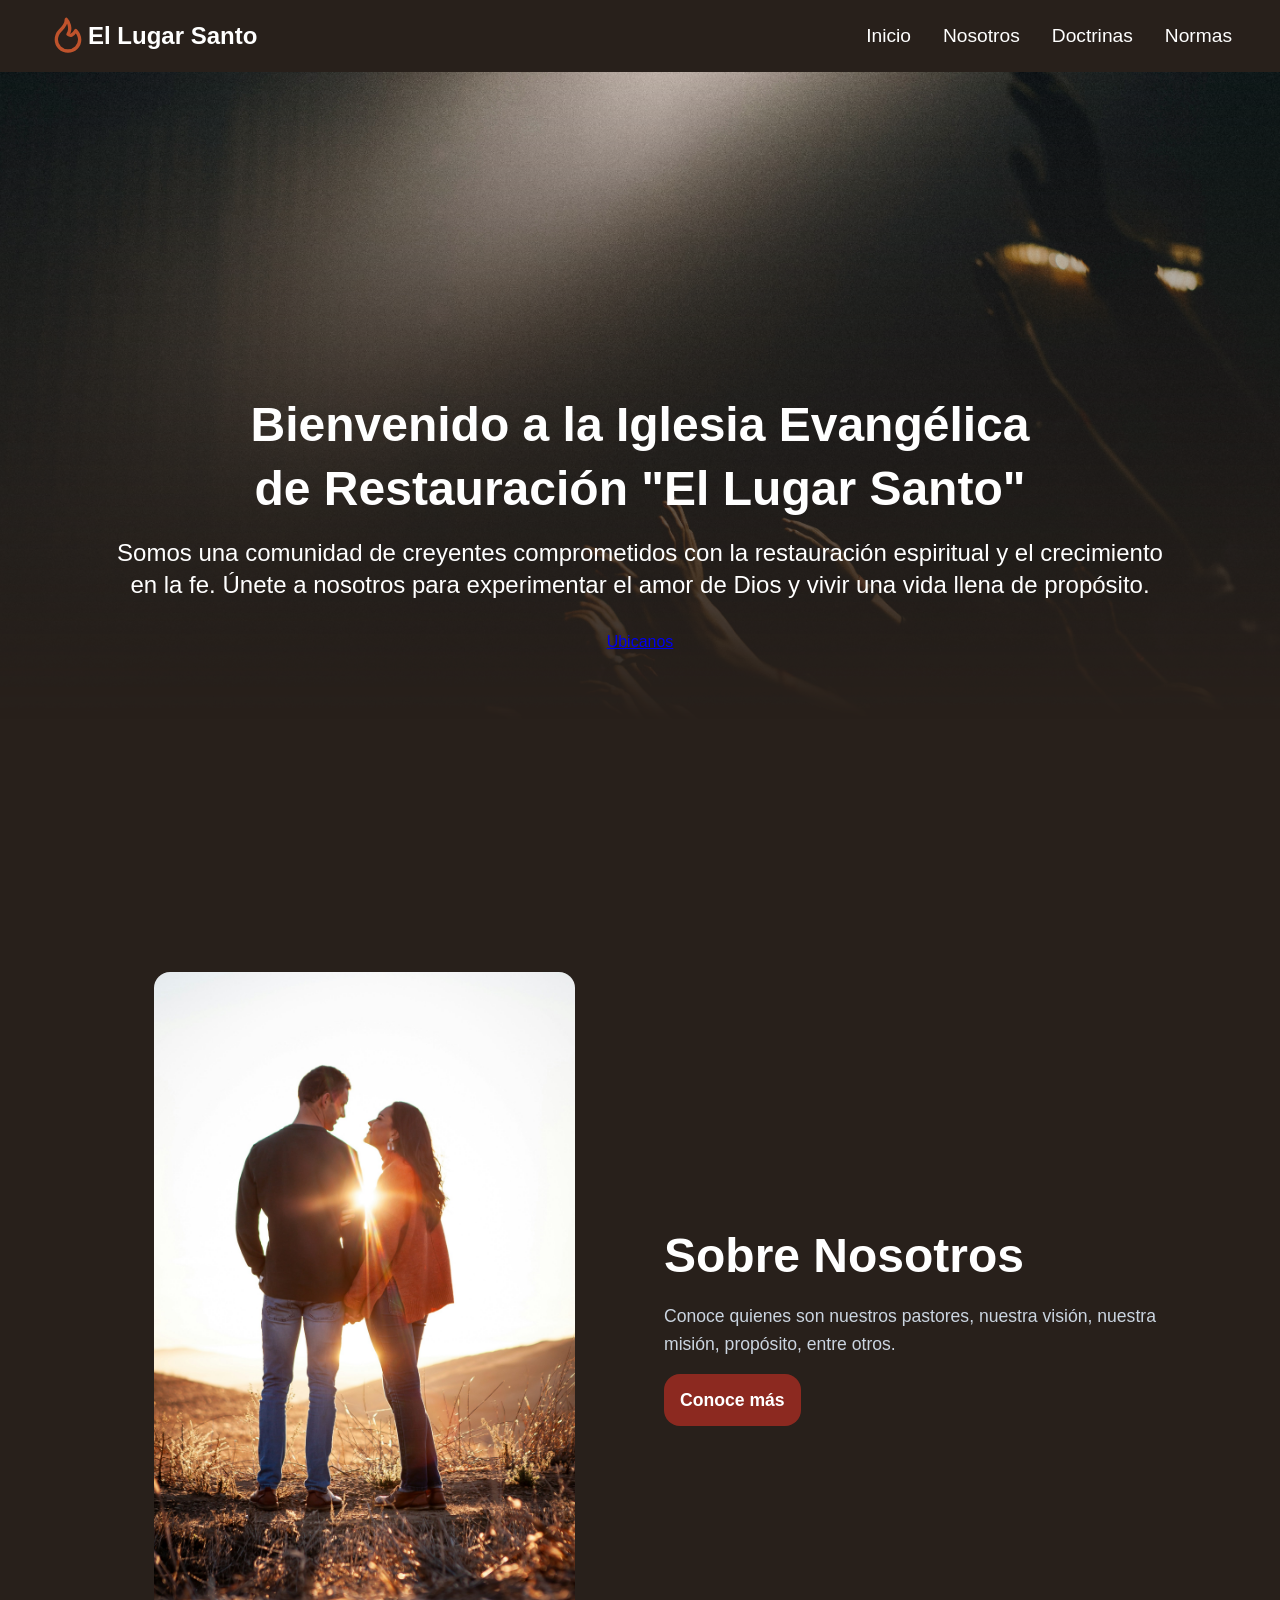
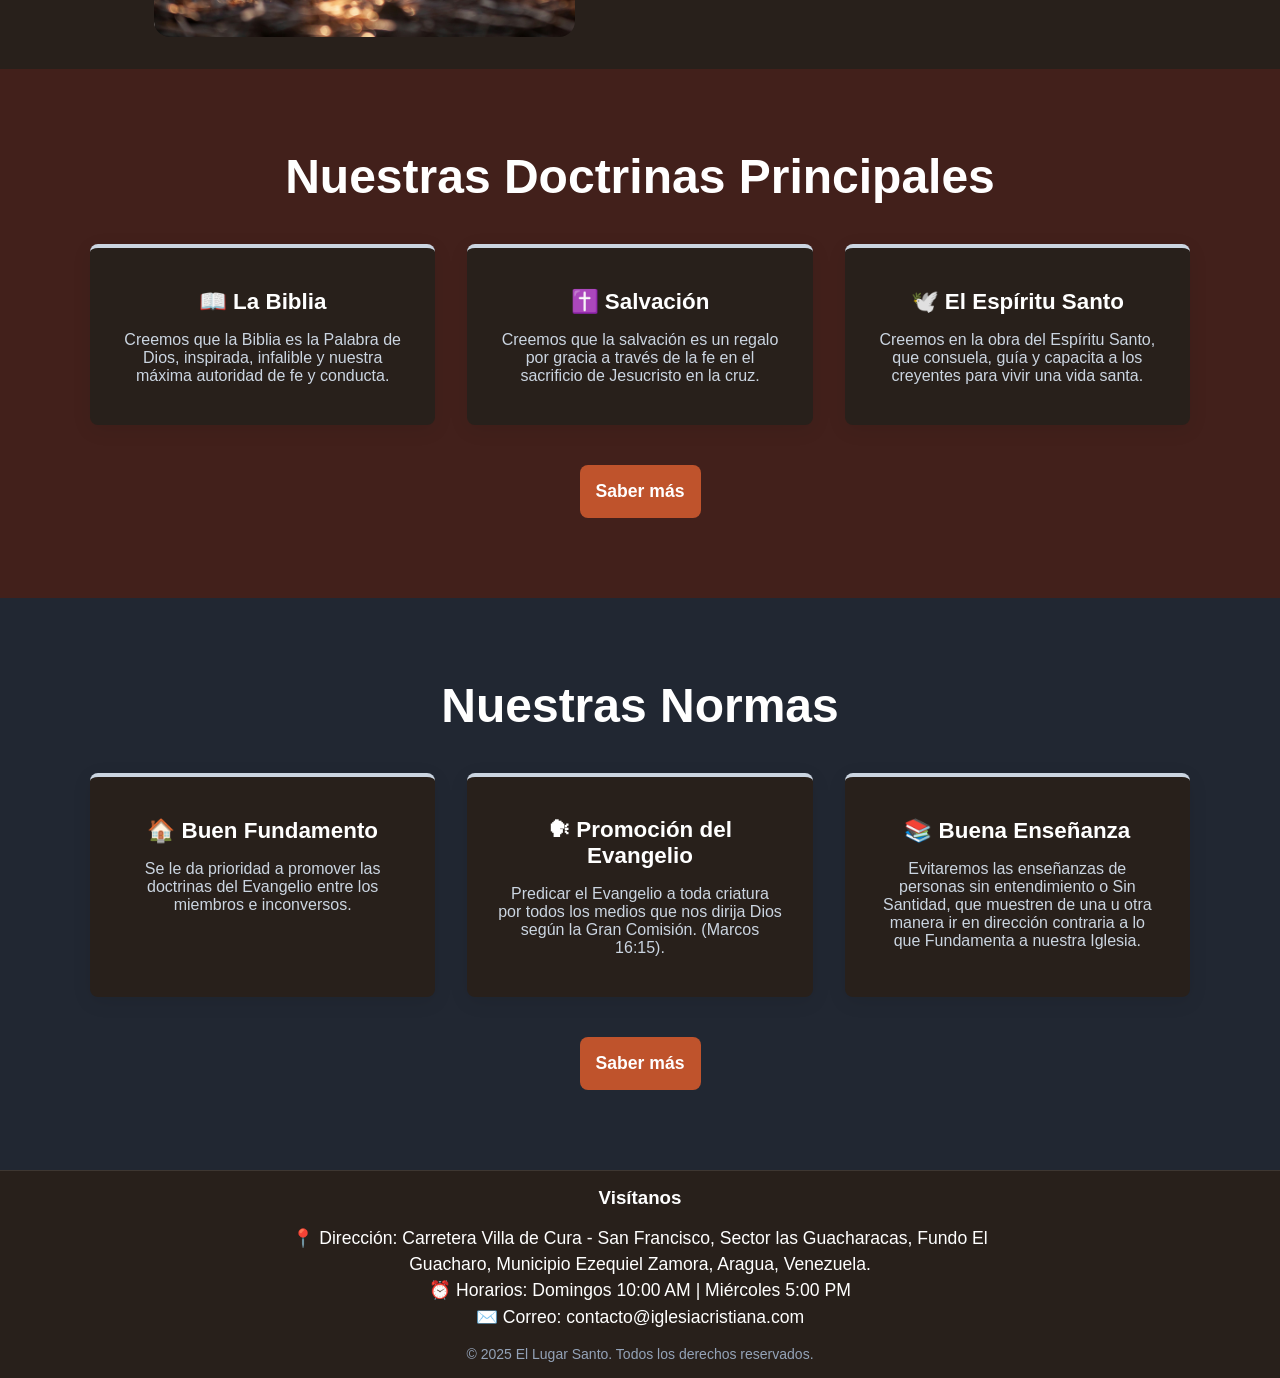
==== index.html @ db187298 "Primera Prueba de la Web EL LUGAR SANTO" ====
<!DOCTYPE html>
<html lang="es">
<head>
    <meta charset="UTF-8">
    <meta name="viewport" content="width=device-width, initial-scale=1.0">
    <title>El Lugar Santo</title>
    <link rel="stylesheet" href="styles/styles.css">
    <link rel="stylesheet" href="styles/responsive.css">
    <link rel="icon" href="imagenes/logo.svg">
</head>
<body>
    <header class="hero">
        <nav class="nav container">
            <div class="nav__logo">
                <h1 class="nav__title">
                    <svg xmlns="http://www.w3.org/2000/svg" width="24" height="24" viewBox="0 0 24 24" fill="none" stroke="currentColor" stroke-width="2" stroke-linecap="round" stroke-linejoin="round" class="icon icon-tabler icons-tabler-outline icon-tabler-flame"><path stroke="none" d="M0 0h24v24H0z" fill="none" /><path d="M12 10.941c2.333 -3.308 .167 -7.823 -1 -8.941c0 3.395 -2.235 5.299 -3.667 6.706c-1.43 1.408 -2.333 3.294 -2.333 5.588c0 3.704 3.134 6.706 7 6.706c3.866 0 7 -3.002 7 -6.706c0 -1.712 -1.232 -4.403 -2.333 -5.588c-2.084 3.353 -3.257 3.353 -4.667 2.235" /></svg>
                    El Lugar Santo
                </h1>
            </div>
            <ul class="nav__link nav__link--menu">
                <li class="nav__items"><a href="./index.html" class="nav__links">Inicio</a></li>
                <li class="nav__items"><a href="./nosotros.html" class="nav__links">Nosotros</a></li>
                <li class="nav__items"><a href="./doctrinas.html" class="nav__links">Doctrinas</a></li>
                <li class="nav__items"><a href="./normas.html" class="nav__links">Normas</a></li>
                <svg xmlns="http://www.w3.org/2000/svg" width="24" height="24" viewBox="0 0 24 24" fill="none" stroke="currentColor" stroke-width="2" stroke-linecap="round" stroke-linejoin="round" class="icon icon-tabler icons-tabler-outline icon-tabler-square-x nav__close"><path stroke="none" d="M0 0h24v24H0z" fill="none" /><path d="M3 5a2 2 0 0 1 2 -2h14a2 2 0 0 1 2 2v14a2 2 0 0 1 -2 2h-14a2 2 0 0 1 -2 -2v-14" /><path d="M9 9l6 6m0 -6l-6 6" /></svg>
                <!-- <img src="imagenes/close.svg" class="nav__close" alt="Icono para cerrar el menú en dispositivos móviles"> -->
            </ul>
        </nav>
        <div class="nav__menu">
            <svg xmlns="http://www.w3.org/2000/svg" width="24" height="24" viewBox="0 0 24 24" fill="none" stroke="currentColor" stroke-width="2" stroke-linecap="round" stroke-linejoin="round" class="icon icon-tabler icons-tabler-outline icon-tabler-menu-2 nav__menu--icon"><path stroke="none" d="M0 0h24v24H0z" fill="none" /><path d="M4 6l16 0" /><path d="M4 12l16 0" /><path d="M4 18l16 0" /></svg>
            <!-- <img src="" class="nav__menu--icon" alt="Icono de menú para dispositivos móviles"> -->
        </div>
    </header>
    <main>
        <section>
            <img src="imagenes/fondo.jpg" alt="Imagen de fondo con personas alzando sus manos en alabanza a Dios">
            <h1 class="hero__title">Bienvenido a la Iglesia Evangélica de Restauración "El Lugar Santo"</h1>
            <p class="hero__paragraph">Somos una comunidad de creyentes comprometidos con la restauración espiritual y el crecimiento en la fe. Únete a nosotros para experimentar el amor de Dios y vivir una vida llena de propósito.</p>
            <a href="#" class="hero__button">Ubicanos</a>
        </section>
        <button class="scroll-top" aria-label="Volver arriba">
            <svg xmlns="http://www.w3.org/2000/svg" width="24" height="24" viewBox="0 0 24 24" fill="none" stroke="currentColor" stroke-width="2" stroke-linecap="round" stroke-linejoin="round" class="icon icon-tabler icons-tabler-arrow-up">
            <path stroke="none" d="M0 0h24v24H0z" fill="none"/>
            <path d="M12 5l0 14" />
            <path d="M18 11l-6 -6" />
            <path d="M6 11l6 -6" />
            </svg>
        </button>
        <section class="section__us">
            <div class="us__container">
                <figure class="us__image">
                    <img src="./imagenes/sobre nosotros.jpg" alt="Imagen de los pastores de la iglesia">
                </figure>
                <div class="us__info">
                    <h2>Sobre Nosotros</h2>
                    <p>Conoce quienes son nuestros pastores, nuestra visión, nuestra misión, propósito, entre otros.</p>
                    <a href="./nosotros.html" class="us__link">Conoce más</a>
                </div>
            </div>
        </section>
        <section class="features">
            <h2>Nuestras Doctrinas Principales</h2>
            <div class="features__grid">
                <div class="feature__card">
                    <h3>📖 La Biblia</h3>
                    <p>Creemos que la Biblia es la Palabra de Dios, inspirada, infalible y nuestra máxima autoridad de fe y conducta.</p>
                </div>
                <div class="feature__card">
                    <h3>✝️ Salvación</h3>
                    <p>Creemos que la salvación es un regalo por gracia a través de la fe en el sacrificio de Jesucristo en la cruz.</p>
                </div>
                <div class="feature__card">
                    <h3>🕊️ El Espíritu Santo</h3>
                    <p>Creemos en la obra del Espíritu Santo, que consuela, guía y capacita a los creyentes para vivir una vida santa.</p>
                </div>
            </div>
            <a href="./doctrinas.html" class="features__button">Saber más</a>
        </section>
        <section class="section__norms">
            <h2>Nuestras Normas</h2>
            <div class="features__grid">
                <div class="norm__card">
                    <h3>🏠 Buen Fundamento</h3>
                    <p>Se le da prioridad a promover las doctrinas del Evangelio entre los miembros e inconversos.</p>
                </div>
                <div class="norm__card">
                    <h3>🗣 Promoción del Evangelio</h3>
                    <p>Predicar el Evangelio a toda criatura por todos los medios que nos dirija Dios según la Gran Comisión. (Marcos 16:15).</p>
                </div>
                <div class="norm__card">
                    <h3>📚 Buena Enseñanza</h3>
                    <p>Evitaremos las enseñanzas de personas sin entendimiento o Sin Santidad, que muestren de una u otra manera ir en dirección contraria a lo que Fundamenta a nuestra Iglesia.</p>
                </div>
            </div>
            <a href="./normas.html" class="norms__button">Saber más</a>
        </section>
    </main>
    <footer>
        <h3>Visítanos</h3>
        <p>📍 Dirección: Carretera Villa de Cura - San Francisco, Sector las Guacharacas, Fundo El Guacharo, Municipio Ezequiel Zamora, Aragua, Venezuela.</p>
        <p>⏰ Horarios: Domingos 10:00 AM | Miércoles 5:00 PM</p>
        <p>✉️ Correo: contacto@iglesiacristiana.com</p>
        <small>
            &copy; 2025 El Lugar Santo. Todos los derechos reservados.
        </small>
    </footer>

    <script>
    const navMenu = document.querySelector('.nav__menu');
    const navLink = document.querySelector('.nav__link');
    const navClose = document.querySelector('.nav__close');

    /* Mostrar menú */
    navMenu.addEventListener('click', () => {
        navLink.classList.add('nav__link--show');
    });

    /* Ocultar menú */
    navClose.addEventListener('click', () => {
        navLink.classList.remove('nav__link--show');
    });

    /* Ocultar menú al hacer click en un enlace (ideal para móviles) */
    document.querySelectorAll('.nav__links').forEach(link => {
        link.addEventListener('click', () => {
            navLink.classList.remove('nav__link--show');
        });
    });
    </script>
    <script>
    const scrollTopBtn = document.querySelector('.scroll-top');

    /* Mostrar u ocultar el botón según el scroll */
    window.addEventListener('scroll', () => {
        // Si el usuario ha bajado más de 300 píxeles, se muestra el botón
        if (window.scrollY > 300) {
            scrollTopBtn.classList.add('scroll-top--show');
        } else {
            scrollTopBtn.classList.remove('scroll-top--show');
        }
    });

    /* Volver arriba al hacer clic */
    scrollTopBtn.addEventListener('click', () => {
        window.scrollTo({
            top: 0,
            behavior: 'smooth' /* Hace que el deslizamiento sea fluido */
        });
    });
    </script>
</body>
</html>
---- styles/styles.css ----
* {
    margin: 0;
    padding: 0;
    box-sizing: border-box;
}

/* Custom Property */
:root {
    --primary: #8C2920;
    --primary-dark: #59201B;
    --primary-hover: #A66F5B /*#5F3F15*/;
    --primary-light: #BF532C;
    --background: #28201B;
    --text-primary: #ffffff;
    --text-secondary: #cbd5e1;
    --text-muted: #94a3b8;
    --border: rgba(255, 255, 255, 0.1);
    --card-bg: #1e293b;
    --input-bg: #1e293b;
}

html {
    scroll-behavior: smooth;
    /* Añade un margen superior al hacer scroll para que el título no quede pegado al borde */
    scroll-padding-top: 2rem;
}

body {
    font-family: sans-serif;
    background-color: var(--background);
    min-height: 100vh;
    color: var(--text-primary);
    display: flex;
    flex-direction: column;
}

/* Header */
.container {
    width: 100%;
    padding: 1rem 3rem;
    background-color: var(--background);
}

.nav {
    height: 100%;
    display: flex;
    align-items: center;
}

.nav__title {
    font-weight: 600;
    display: flex;
    align-items: center;
}

.nav__link {
    margin-left: auto;
    padding: 0;
    display: grid;
    grid-auto-flow: column;
    grid-auto-columns: max-content;
    gap: 2em;
}

.nav__items {
    list-style: none;
}

.nav__links {
    font-size: 1.2rem;
    text-decoration: none;
    color: var(--text-primary);
    transition: color 0.2s;
    font-weight: 500;
}

.nav__links:hover,
.nav__links:focus {
    color: var(--primary-light);
    outline: none;
}

.nav__menu {
    margin-left: auto;
    cursor: pointer;
    display: none;
}

.nav__menu--icon {
    display: block;
    width: 30px;
} 

.nav__close {
    display: none;
}

.nav__menu--icon {
    width: 2rem;
    height: 2rem;
    color: var(--primary-light);
}

.nav__close {
    width: 2rem;
    height: 2rem;
    color: var(--primary-light);
}

/*Titulos principales*/
.hero__title {
    font-size: 3rem;
    line-height: 4rem;
    text-wrap: balance;
    display: flex;
    align-items: center;
    gap: 0.5rem;
}

.nav__title svg {
    width: 2.5rem;
    height: 2.5rem;
    color: var(--primary-light);
}

.hero__paragraph {
    font-size: 1.5rem;
    text-align: center;
    text-wrap: balance;
    margin-bottom: 1rem;
    line-height: 2rem;
}

/*Main de la página web*/
main > section:nth-child(1) {
    margin: 0 3rem 0 3rem;
    height: 100vh;
    text-align: center;
    display: flex;
    flex-direction: column;
    justify-content: center;
    align-items: center;
    gap: 1rem;
}

main > section:nth-child(1) h1 {
    font-weight: 800;
}

main > section:nth-child(1) > img {
    position: absolute;
    top: 0;
    left: 0;
    width: 100%;
    height: 100%;
    object-fit: cover;
    z-index: -1;
    mask-image: linear-gradient(to bottom, rgba(16, 25, 34, 1) 5%, rgba(16, 25, 34, 0) 80%);
}

.section__info {
    text-align: center;
    padding: 0 10rem 3rem 10rem;
}

.section__info h2 {
    font-size: 2.5rem;
    margin-bottom: 1.5rem;
}

.section__info p {
    font-size: 1.5rem;
    line-height: 1.6;
}

.section__us {
    display: flex;
    justify-content: center;
}

.us__container {
    max-width: 1100px;
    display: flex;
    align-items: center;
    gap: 3rem;
    flex-wrap: wrap;
}

.us__image {
    flex: 1;
    min-width: 300px;
    text-align: right;
    padding-bottom: 2rem;
}

.us__image img {
    max-width: 80%;
    height: auto;
    display: block;
    margin-left: 4rem;
    border-radius: 1rem;
}

.us__info {
    flex: 1;
    min-width: 300px;
}

.us__info h2 {
    font-size: 3rem;
    font-weight: 800;
    color: var(--text-primary);
    line-height: 1.1;
    margin-bottom: 1.2rem;
    text-transform: none;
}

.us__info p {
    font-size: 1.1rem;
    color: var(--text-secondary);
    line-height: 1.6;
    margin-bottom: 2rem;
}

.us__link {
    font-size: 1.1rem;
    font-weight: 700;
    color: var(--text-primary);
    text-decoration: none;
    padding: 1rem;
    border-radius: 1rem;
    background-color: var(--primary);
    transition: background-color 0.2s;
    outline: none;
}

.us__link:hover {
    background-color: var(--primary-hover);
}

.features {
    padding: 80px 20px;
    text-align: center;
    background-color: #59201B88;
}

.features h2 {
    font-size: 3rem;
    font-weight: 800;
}

.features__grid {
    display: flex;
    justify-content: center;
    gap: 2rem;
    max-width: 1100px;
    margin: 40px auto 0;
}

.feature__card {
    background-color: var(--background);
    padding: 40px 30px;
    border-radius: .5rem;
    box-shadow: 0 5px 20px rgba(0,0,0,0.08);
    flex: 1;
    min-width: 280px;
    border-top: 4px solid var(--text-secondary);
    transition: transform 0.3s;
}

.feature__card:hover {
    transform: translateY(-10px);
}

.feature__card h3 {
    margin-bottom: 1rem;
    font-size: 1.4rem;
}

.feature__card p {
    color: var(--text-secondary);
}

.features__button {
    color: var(--text-primary);
    text-decoration: none;
    font-size: 1.1rem;
    font-weight: 700;
    display: inline-block;
    padding: 1rem;
    border-radius: .5rem;
    margin-top: 2.5rem;
    background-color: var(--primary-light);
    transition: background-color 0.3s;
}

.features__button:hover {
    background-color: #8C2920;
}

.section__norms {
    padding: 80px 20px;
    text-align: center;
    background-color: #1e293bbb;
}

.section__norms h2 {
    font-size: 3rem;
    font-weight: 800;
}

.norm__card h3 {
    margin-bottom: 1rem;
    font-size: 1.4rem;
}

.norm__card p {
    color: var(--text-secondary);
}

.norm__card {
    background-color: var(--background);
    padding: 40px 30px;
    border-radius: .5rem;
    box-shadow: 0 5px 20px rgba(0,0,0,0.08);
    flex: 1;
    min-width: 280px;
    border-top: 4px solid var(--text-secondary);
    transition: transform 0.3s;
}

.norm__card:hover {
    transform: translateY(-10px);
}

.norms__button {
    color: var(--text-primary);
    text-decoration: none;
    font-size: 1.1rem;
    font-weight: 700;
    display: inline-block;
    padding: 1rem;
    border-radius: .5rem;
    margin-top: 2.5rem;
    background-color: var(--primary-light);
    transition: background-color 0.3s;
}

.norms__button:hover {
    background-color: #8C2920;
}

/* Responsive improvements for images and text blocks */
img {
    max-width: 100%;
    height: auto;
    display: block;
}

main > section:nth-child(1) {
    min-height: 70vh;
}

.doctrine__nav {
    padding: 2rem 2rem;
    background-color: var(--background);
}

.indice {
    padding: 1.5rem 2rem;
    border-radius: 8px;
    margin-bottom: 3rem;
    border-left: 4px solid var(--primary);
}

.indice h2 {
    color: var(--text-primary);
    font-size: 2.5rem;
    margin-bottom: 1.5rem;
}

.indice ul {
    list-style-type: none;
    padding-left: 1.5rem;
}

.indice > ul {
    padding-left: 0;
}

.indice li {
    margin-bottom: 1rem;
}

.indice a {
    text-decoration: none;
    color: var(--text-secondary);
    font-size: 1.4rem;
    font-weight: 600;
    transition: color 0.2s ease;
}

.indice a:hover {
    color: var(--primary-light);
}

.doctrine__info {
    padding: 0 7rem;
}

.seccion__titulo {
    color: var(--primary-hover);
    font-size: 2rem;
    border-bottom: 2px solid #e2e8f0;
    padding-top: 1rem;
    padding-bottom: 0.5rem;
    margin-bottom: 1.5rem;
}

.seccion__parrafo {
    color: var(--text-primary);
    font-size: 1.5rem;
    margin-bottom: 1.5rem;
}

.subseccion {
    margin-left: 1.5rem;
    margin-bottom: 2rem;
}

.subseccion-titulo {
    color: var(--text-primary);
    font-size: 1.7rem;
    margin-bottom: 1rem;
}

.subseccion-parrafo {
    color: var(--text-primary) !important;
}

.subseccion p {
    color: var(--text-secondary);
    font-size: 1.4rem;
    line-height: 1.5;
}

.doctrine__especific {
    list-style: decimal;
    line-height: 1.5;
    font-size: 1.4rem;
    margin-left: 1.5rem;
}

.doctrine__especific li {
    margin-bottom: 2rem;
}

span {
    font-weight: bold;
    color: var(--primary-hover);
}

.subseccion__points {
    font-size: 1.4rem;
    margin-left: 3rem;
    color: var(--text-secondary);
}

.subseccion__points li {
    margin-bottom: 2rem;
}

.sub-subseccion__points {
    margin-top: 1.5rem;
    margin-left: 3rem;
}

.sub-sub-subseccion__points {
    margin-left: 3rem;
}

/* =======================================================
    BOTÓN IR ARRIBA
   ======================================================= */
.scroll-top {
    position: fixed;
    bottom: 2rem;
    right: 2rem;
    background-color: var(--primary);
    color: var(--text-primary);
    width: 50px;
    height: 50px;
    border-radius: 50%;
    border: none;
    display: flex;
    justify-content: center;
    align-items: center;
    cursor: pointer;
    box-shadow: 0 4px 10px rgba(0, 0, 0, 0.4);
    opacity: 0; /* Oculto por defecto */
    visibility: hidden;
    transition: all 0.3s ease-in-out;
    z-index: 99; /* Asegura que flote sobre el resto del contenido */
}

/* Efecto al pasar el cursor */
.scroll-top:hover {
    background-color: var(--primary-hover);
    transform: translateY(-5px); /* Pequeño salto hacia arriba */
}

/* Clase que activaremos con JavaScript para mostrarlo */
.scroll-top--show {
    opacity: 1;
    visibility: visible;
}

footer {
    background-color: var(--background);
    border-top: 1px solid var(--border);
    text-align: center;
    padding: 1rem;
    display: flex;
    flex-direction: column;
    align-items: center;
}

footer h3 {
    margin-bottom: 1rem;
}

footer p {
    font-size: 1.1rem;
    max-width: 700px;
    line-height: 1.5;
}

footer small {
    color: var(--text-muted);
    font-size: 0.875rem;
    margin-top: 1rem;
}
---- styles/responsive.css ----
/* MODELO DE IA DE VSCODE CON ALGUNAS EDICIONES MÍAS */

/*@media screen and (max-width: 850px) {
    .container {
        padding: 1rem 1.25rem;
    }

    .nav__logo {
        display: flex;
        align-items: center;
        justify-content: center;
    }

    .nav {
        flex-wrap: wrap;
        gap: 1rem;
        align-items: flex-start;
    }

    .nav__link {
        display: flex;
        flex-wrap: wrap;
        justify-content: center;
        width: 100%;
        gap: 1rem;
        margin-left: 0;
    }

    .nav__links {
        font-size: 1rem;
    }

    .nav__menu {
        display: none;
    }
}

@media screen and (max-width: 650px) {
    .hero__title {
        font-size: 2.2rem;
        line-height: 2.6rem;
    }

    .hero__paragraph {
        font-size: 1rem;
        padding: 0 1rem;
    }

    main > section:nth-child(1) {
        margin: 0 1rem;
        padding: 3rem 0;
        min-height: auto;
    }

    .us__container,
    .features__grid,
    .norm__card {
        flex-direction: column;
    }

    .us__container {
        gap: 1.5rem;
    }

    .us__image {
        text-align: center;
        padding-bottom: 1rem;
    }

    .us__image img {
        margin: 0 auto;
        max-width: 80%;
    }

    .us__info {
        margin: 1.5rem;
        margin-top: 0;
    }

    .features__grid,
    .section__us {
        flex-direction: column;
    }

    .features__grid,
    .norm__card,
    .feature__card {
        min-width: 0;
    }

    .indice h2 {
        font-size: 2rem;
    }

    .indice a {
        font-size: 1.1rem;
    }

    .doctrine__info {
        padding: 0 1rem;
    }

    .doctrine__nav {
        padding: 1rem;
    }

    .seccion__titulo {
        font-size: 1.6rem;
    }

    .subseccion-titulo {
        font-size: 1.4rem;
    }

    .subseccion,
    .subseccion__points,
    .sub-subseccion__points,
    .doctrine__especific {
        margin-left: 0;
        padding-left: 0;
    }

    footer p {
        padding: 0 1rem;
    }
}

@media screen and (max-width: 1024px) {
    .features__grid,
    .section__norms .features__grid,
    .us__container {
        gap: 1.5rem;
    }
}*/

/* =======================================================
    MEDIA QUERIES - RESPONSIVE DESIGN
   ======================================================= */

/* 1. Pantallas Medianas (Tablets en horizontal y Laptops pequeñas) */
@media screen and (max-width: 1024px) {
    .section__info {
        padding: 0 4rem 3rem 4rem;
    }

    .doctrine__info {
        padding: 0 3rem;
    }

    .us__container {
        gap: 2rem;
    }
}

/* 2. Pantallas Pequeñas (Tablets en vertical y Móviles grandes) */
@media screen and (max-width: 768px) {
    /* --- Navegación (Menú Hamburguesa) --- */
    .nav__menu {
        display: block; /* Muestra el icono de menú */
    }

    .nav__link {
        position: fixed;
        top: 0;
        right: -100%; /* Oculta el menú fuera de la pantalla */
        width: 80%;
        max-width: 300px;
        height: 100vh;
        background-color: var(--card-bg);
        display: flex;
        flex-direction: column;
        justify-content: center;
        align-items: center;
        gap: 3rem;
        z-index: 100;
        transition: right 0.4s ease-in-out;
        box-shadow: -5px 0 15px rgba(0, 0, 0, 0.5);
    }

    /* Clase que se añadirá con JS para mostrar el menú */
    .nav__link--show {
        right: 0;
    }

    .nav__close {
        display: block;
        position: absolute;
        top: 2rem;
        right: 2rem;
        width: 30px;
        cursor: pointer;
    }

    .container {
        padding: 1rem 1.5rem;
    }

    /*.nav__title {
        
    }*/

    /* --- Tipografía y Hero Section --- */
    .hero__title {
        font-size: 2.2rem;
        line-height: 2.8rem;
    }

    .hero__paragraph {
        font-size: 1.2rem;
        padding: 0 1rem;
    }

    main > section:nth-child(1) {
        margin: 0;
        padding: 6rem 1.5rem 3rem 1.5rem;
        height: auto;
        min-height: 80vh;
    }

    /* --- Sobre Nosotros --- */
    .us__container {
        flex-direction: column;
        text-align: center;
    }

    .us__image {
        padding-bottom: 0;
    }

    .us__image img {
        margin-left: 0;
        margin: 0 auto;
        width: 100%;
        max-width: 400px;
    }

    .us__info h2 {
        font-size: 2.2rem;
    }

    /* --- Grids (Doctrinas y Normas) --- */
    .features__grid {
        flex-direction: column;
        gap: 1.5rem;
    }

    .feature__card, .norm__card {
        margin-bottom: 1rem;
    }

    /* --- Páginas de Doctrinas y Normas --- */
    .doctrine__nav {
        padding: 1.5rem 1rem;
    }

    .indice h2 {
        font-size: 2rem;
    }

    .indice a, 
    .subseccion p, 
    .doctrine__especific, 
    .subseccion__points,
    .seccion__parrafo {
        font-size: 1.15rem;
    }

    .doctrine__info {
        padding: 0 1.5rem;
    }

    .seccion__titulo {
        font-size: 1.6rem;
    }

    .subseccion-titulo {
        font-size: 1.4rem;
    }

    /* Reducir márgenes izquierdos en móviles */
    .subseccion, 
    .doctrine__especific, 
    .subseccion__points {
        margin-left: 1rem;
    }
    
    .sub-subseccion__points {
        margin-left: 1.5rem;
    }

    .sub-sub-subseccion__points {
        margin-left: 1.5rem;
    }
}

@media screen and (max-width: 768px) {
    /* Le damos un ancla al contenedor padre para que el botón no se salga */
    .hero {
        position: relative;
    }

    /* Posicionamos el botón exactamente al otro lado del logo */
    .nav__menu {
        display: block; /* Muestra el botón en móviles */
        position: absolute;
        top: 1.5rem; /* Ajusta la altura para que quede alineado con el logo */
        right: 1.5rem; /* Lo pega al lado derecho respetando los márgenes */
        cursor: pointer;
    }

    .nav__menu--icon {
        width: 30px; /* Tamaño original de tu icono */
        display: block;
    }
}

/* 3. Pantallas Extra Pequeñas (Móviles pequeños) */
@media screen and (max-width: 480px) {
    .hero__title {
        font-size: 1.8rem;
        line-height: 2.2rem;
    }

    .nav__title {
        font-size: 1.2rem;
    }

    .features h2, .section__norms h2 {
        font-size: 2.2rem;
    }

    .indice {
        padding: 1rem;
    }

    footer p {
        font-size: 1rem;
    }
}

/* Ajuste sutil al botón de ir arriba para pantallas móviles */
@media screen and (max-width: 768px) {
    .scroll-top {
        bottom: 1.5rem;
        right: 1.5rem;
        width: 45px;
        height: 45px;
    }
}
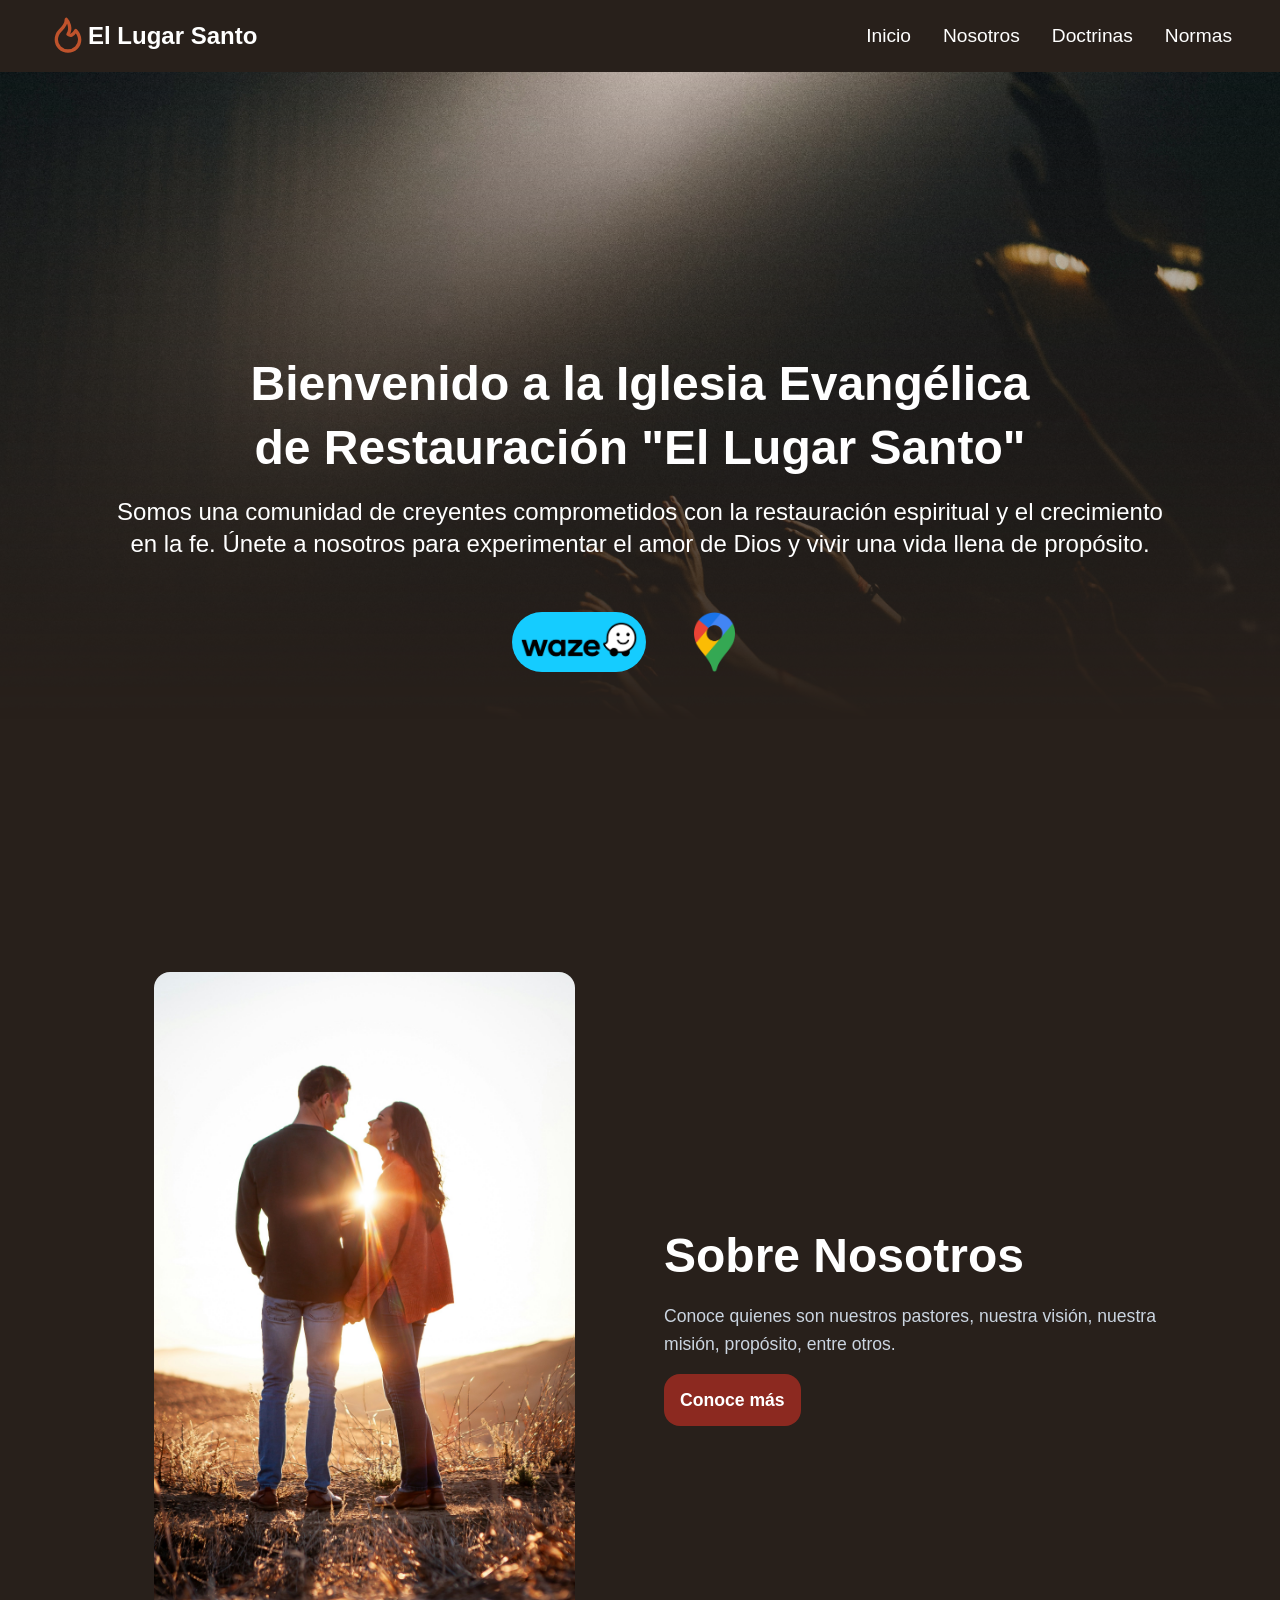
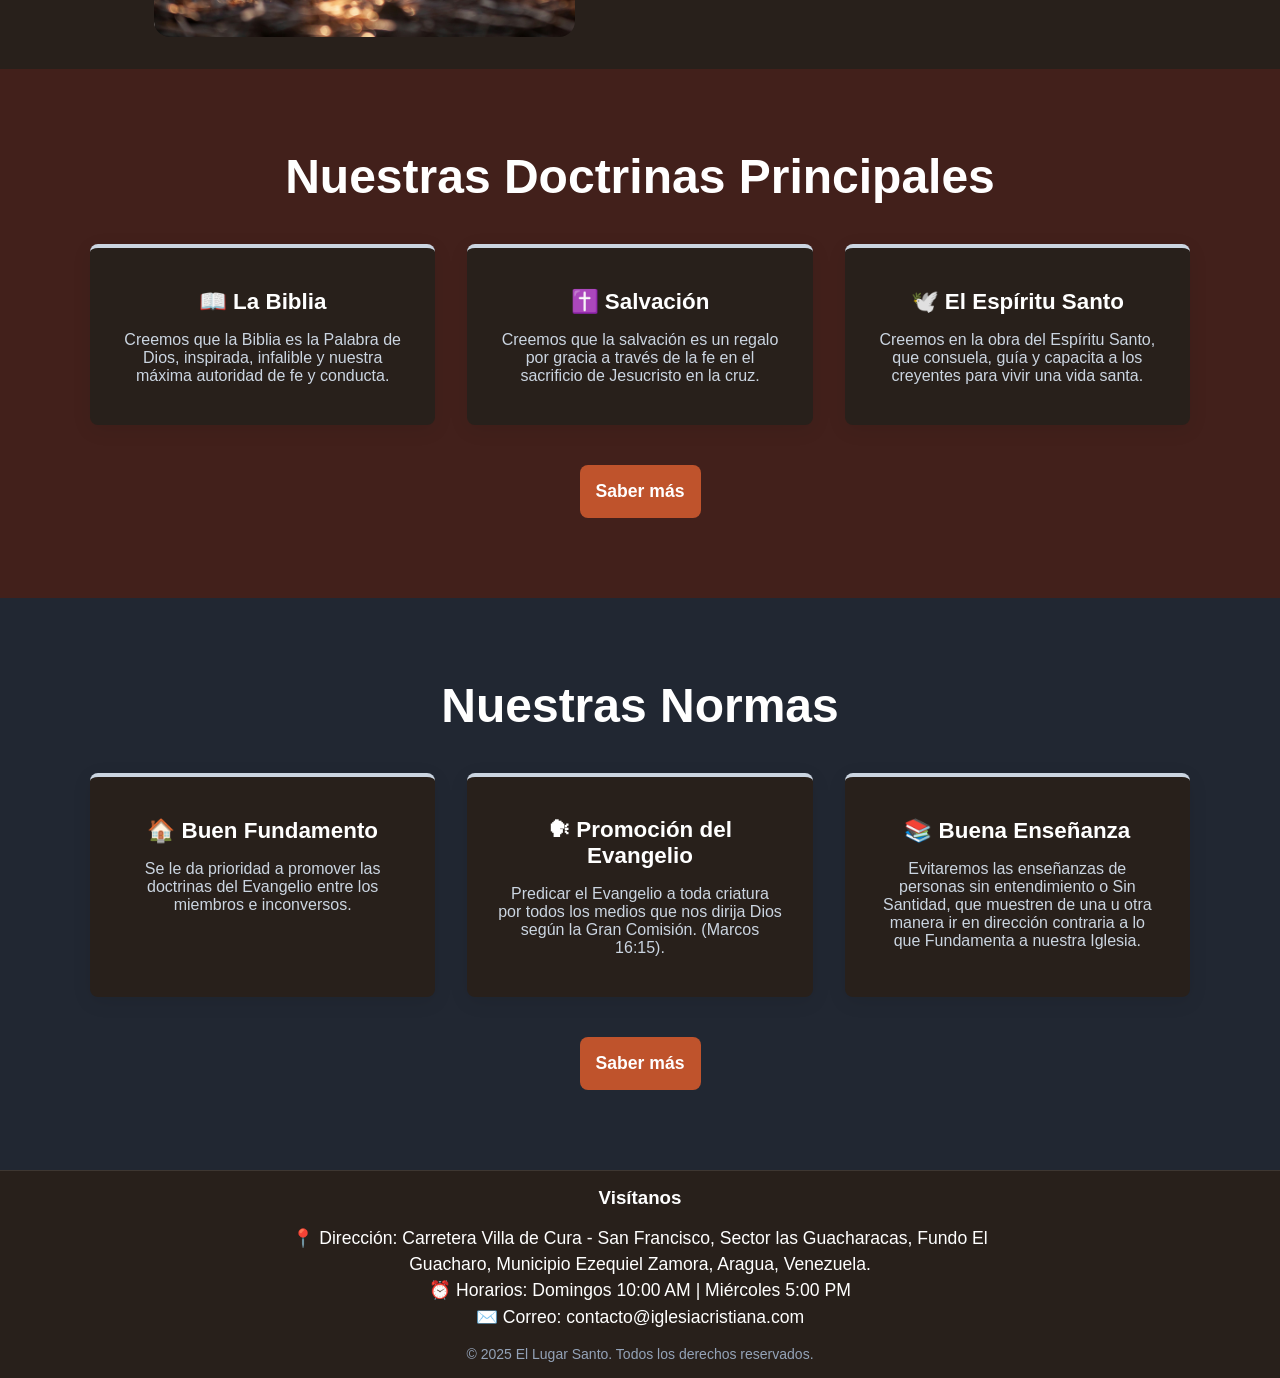
==== commit 5f8aeeb3: "Se agregaron un par de botones de ubicación de la iglesia en la página de inicio y una meta name des" ====
--- a/index.html
+++ b/index.html
@@ -7,6 +7,7 @@
     <link rel="stylesheet" href="styles/styles.css">
     <link rel="stylesheet" href="styles/responsive.css">
     <link rel="icon" href="imagenes/logo.svg">
+    <meta name="description" content="Bienvenid@ a la Iglesia Evangélica de Restauración 'El Lugar Santo'. Somos una comunidad de creyentes comprometidos con la restauración espiritual y el crecimiento en la fe. Únete a nosotros para experimentar el amor de Dios y vivir una vida llena de propósito.">
 </head>
 <body>
     <header class="hero">
@@ -36,7 +37,14 @@
             <img src="imagenes/fondo.jpg" alt="Imagen de fondo con personas alzando sus manos en alabanza a Dios">
             <h1 class="hero__title">Bienvenido a la Iglesia Evangélica de Restauración "El Lugar Santo"</h1>
             <p class="hero__paragraph">Somos una comunidad de creyentes comprometidos con la restauración espiritual y el crecimiento en la fe. Únete a nosotros para experimentar el amor de Dios y vivir una vida llena de propósito.</p>
-            <a href="#" class="hero__button">Ubicanos</a>
+            <div class="botones-ubicacion-container">
+                <a href="https://waze.com/ul?ll=TU_LATITUD,TU_LONGITUD&navigate=yes" target="_blank" class="btn-mapa" rel="noopener noreferrer">
+                    <img src="imagenes/waze-map.png" alt="Abrir en Waze">
+                </a>
+                <a href="https://www.google.com/maps/search/?api=1&query=10.258904883754639, -67.58558583485183" target="_blank" class="btn-mapa" rel="noopener noreferrer">
+                    <img src="imagenes/google-map.png" alt="Abrir en Google Maps">
+                </a>
+            </div>
         </section>
         <button class="scroll-top" aria-label="Volver arriba">
             <svg xmlns="http://www.w3.org/2000/svg" width="24" height="24" viewBox="0 0 24 24" fill="none" stroke="currentColor" stroke-width="2" stroke-linecap="round" stroke-linejoin="round" class="icon icon-tabler icons-tabler-arrow-up">
--- a/styles/styles.css
+++ b/styles/styles.css
@@ -131,6 +131,37 @@
     line-height: 2rem;
 }
 
+.botones-ubicacion-container {
+    display: flex;
+    gap: 15px; /* Espacio entre los dos botones */
+    justify-content: center;
+    align-items: center;
+    padding: 20px;
+    font-family: sans-serif;
+}
+
+/* Estilo general para los enlaces/botones */
+.btn-mapa {
+    display: inline-flex;
+    align-items: center;
+    text-decoration: none;
+    transition: transform 0.2s ease, box-shadow 0.2s ease;
+}
+
+/* Efecto al pasar el mouse por encima (Hover) */
+.btn-mapa:hover {
+    transform: scale(1.05); /* Se agranda un poco */
+    filter: brightness(1.1); /* Brilla sutilmente */
+}
+
+/* Ajuste de las imágenes dentro de los botones */
+.btn-mapa img {
+    height: 60px; /* Ajusta la altura según lo necesites */
+    width: auto;
+    display: block;
+    border-radius: 50px; /* Mantiene los bordes redondeados si la imagen no los tiene */
+}
+
 /*Main de la página web*/
 main > section:nth-child(1) {
     margin: 0 3rem 0 3rem;
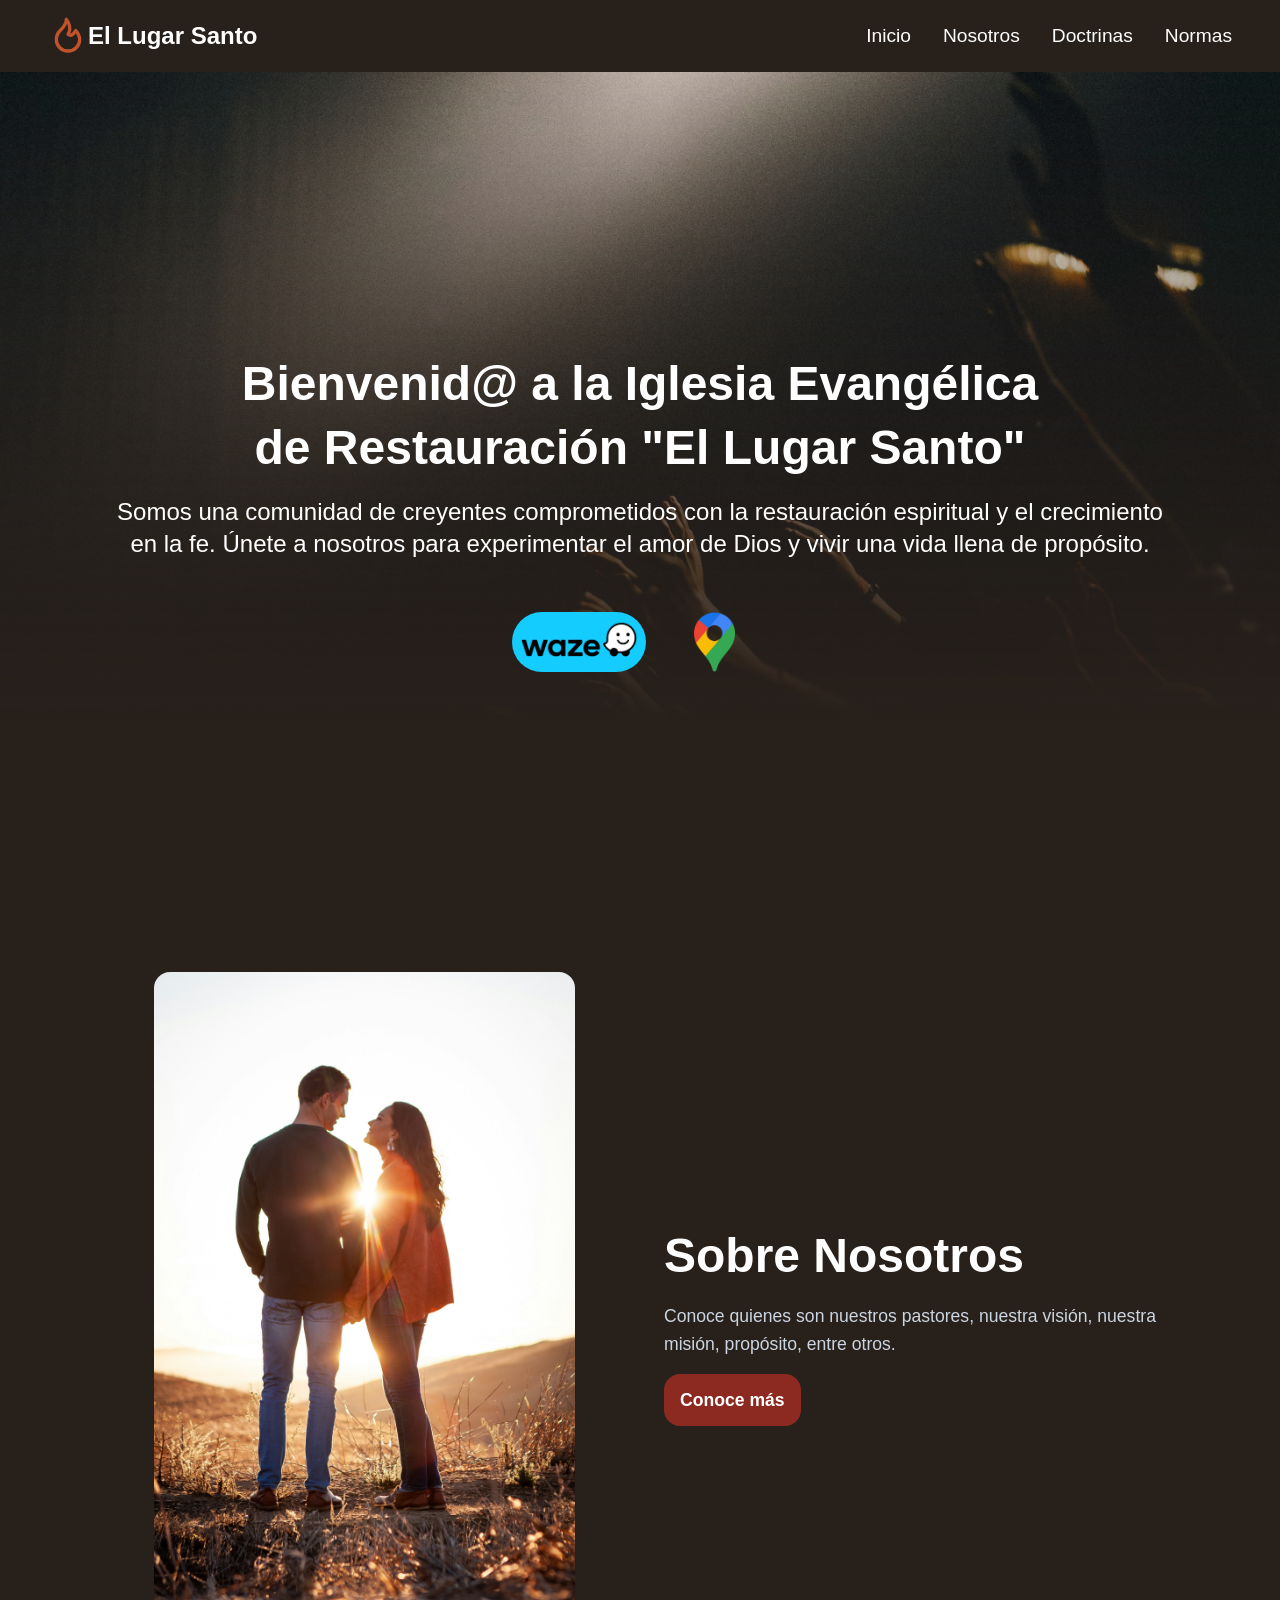
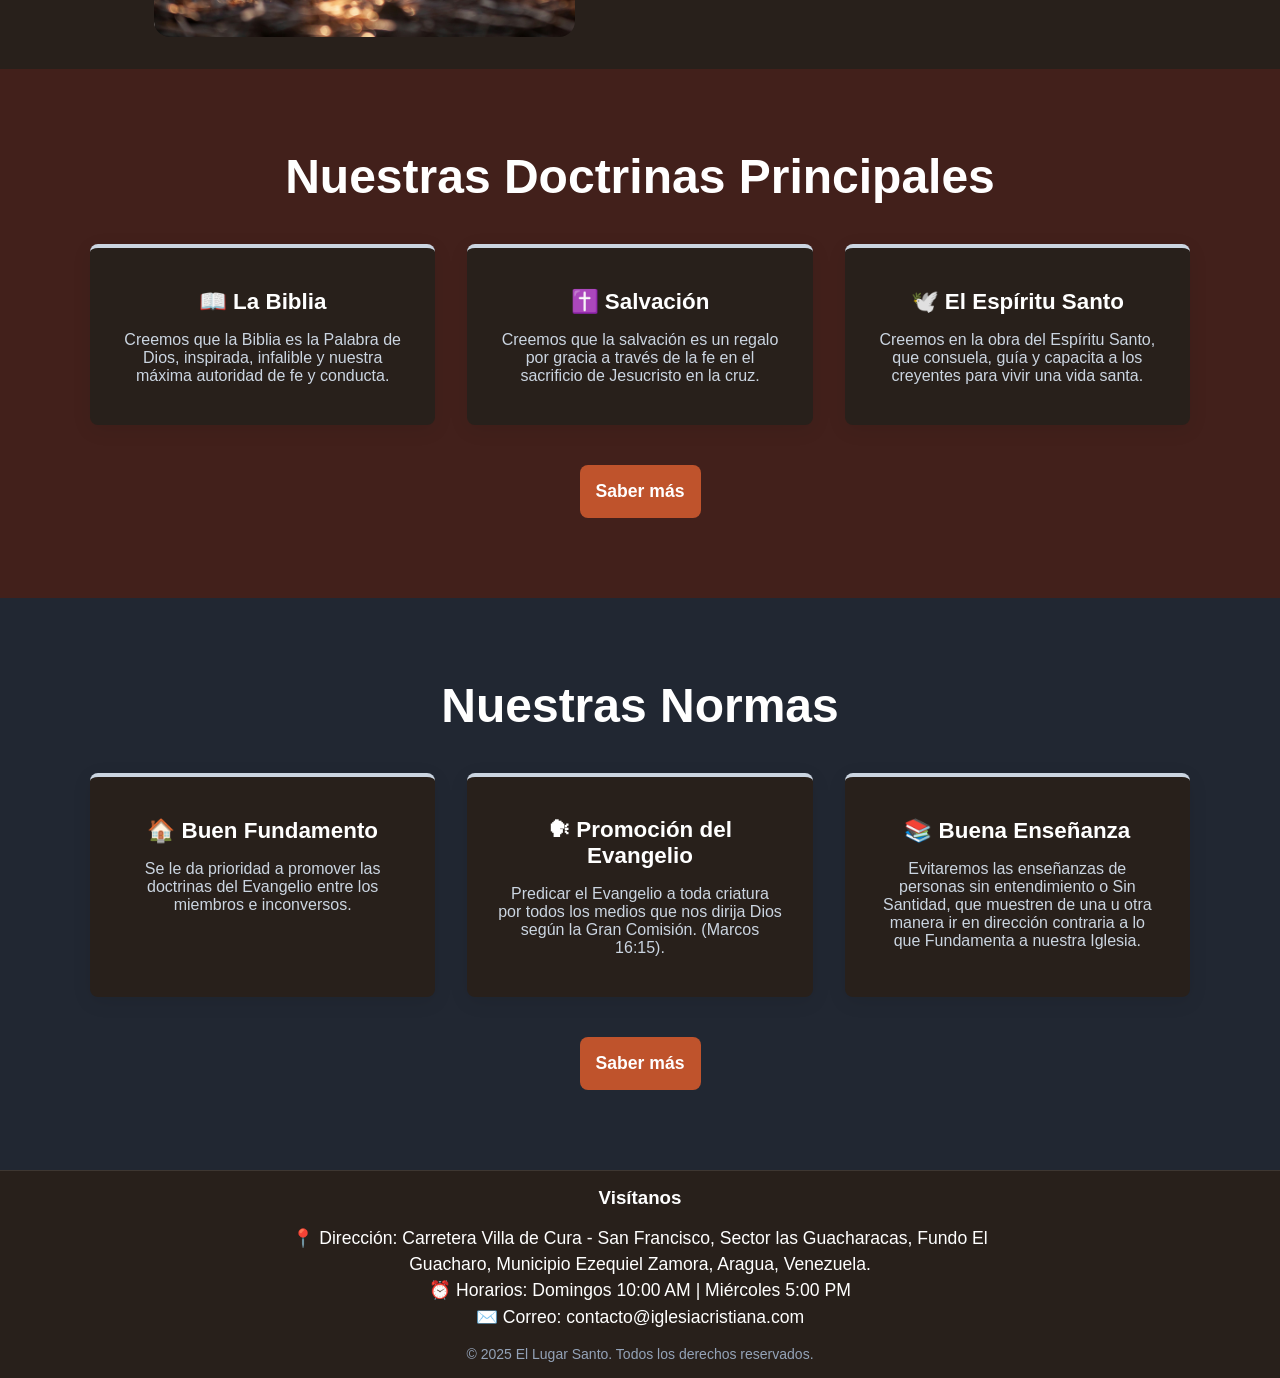
==== commit 572d3a72: "Agregado el meta description" ====
--- a/index.html
+++ b/index.html
@@ -35,7 +35,7 @@
     <main>
         <section>
             <img src="imagenes/fondo.jpg" alt="Imagen de fondo con personas alzando sus manos en alabanza a Dios">
-            <h1 class="hero__title">Bienvenido a la Iglesia Evangélica de Restauración "El Lugar Santo"</h1>
+            <h1 class="hero__title">Bienvenid@ a la Iglesia Evangélica de Restauración "El Lugar Santo"</h1>
             <p class="hero__paragraph">Somos una comunidad de creyentes comprometidos con la restauración espiritual y el crecimiento en la fe. Únete a nosotros para experimentar el amor de Dios y vivir una vida llena de propósito.</p>
             <div class="botones-ubicacion-container">
                 <a href="https://waze.com/ul?ll=TU_LATITUD,TU_LONGITUD&navigate=yes" target="_blank" class="btn-mapa" rel="noopener noreferrer">
